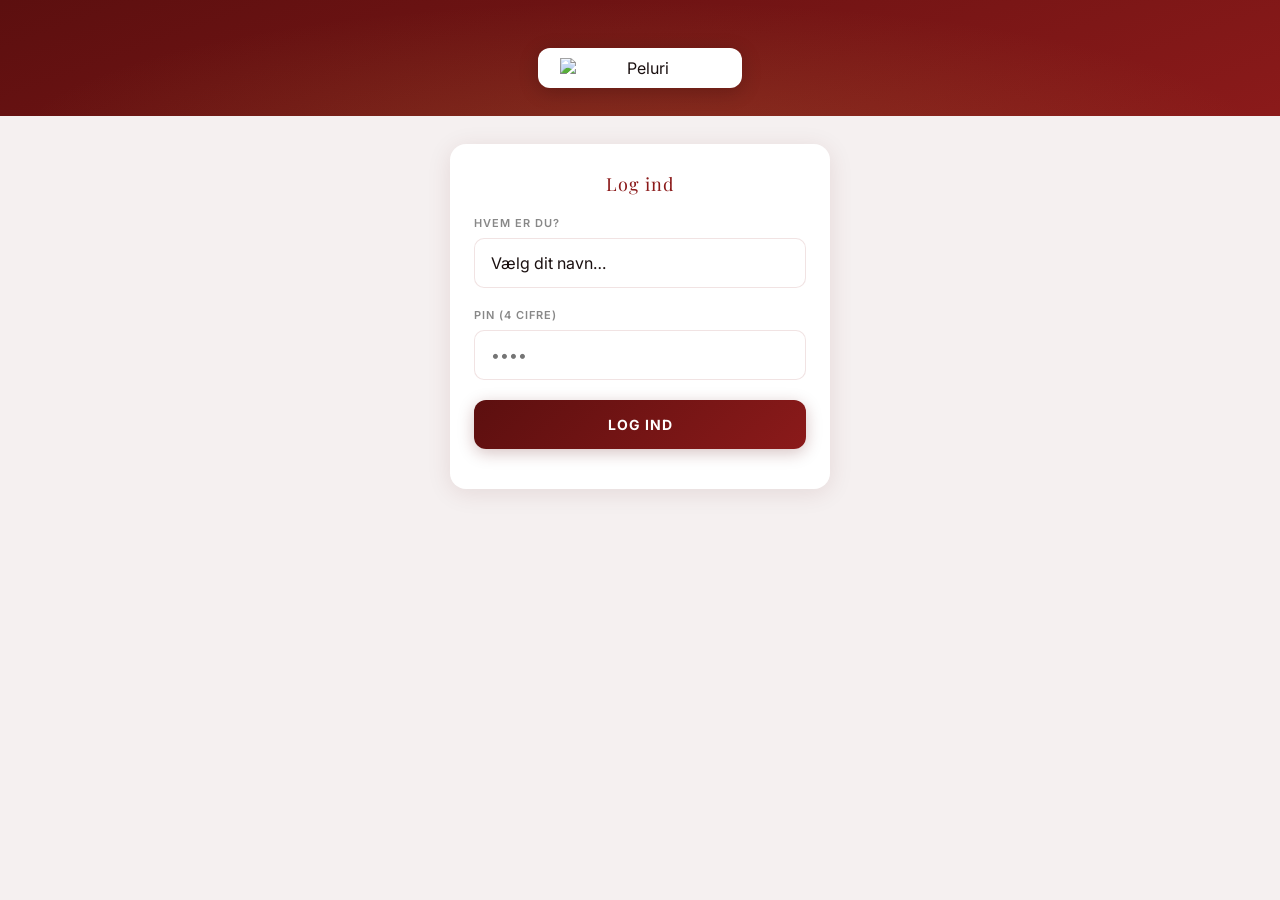
==== report.html @ 578c5aa9 "Add PWA: report page, FCM service worker, manifest, Apps Script backend" ====
<!DOCTYPE html>
<html lang="da">
<head>
  <meta charset="UTF-8">
  <meta name="viewport" content="width=device-width, initial-scale=1, viewport-fit=cover">
  <title>Peluri – Indberetning</title>
  <link rel="manifest" href="/manifest.json">
  <link rel="preconnect" href="https://fonts.googleapis.com">
  <link rel="stylesheet" href="https://fonts.googleapis.com/css2?family=Playfair+Display:wght@700;900&family=Inter:wght@400;500;600;700&display=swap">
  <meta name="theme-color" content="#8B1A1A">
  <meta name="apple-mobile-web-app-capable" content="yes">
  <meta name="apple-mobile-web-app-status-bar-style" content="black-translucent">
  <meta name="apple-mobile-web-app-title" content="Peluri">
  <link rel="apple-touch-icon" href="/logo.jpg">
  <style>
    :root {
      --red:      #8B1A1A;
      --red-deep: #5C0F0F;
      --gold:     #C9A84C;
      --bg:       #F5F0F0;
      --card:     #fff;
      --border:   rgba(139,26,26,0.12);
      --muted:    #888;
      --text:     #1A1010;
    }
    * { box-sizing: border-box; margin: 0; padding: 0; -webkit-tap-highlight-color: transparent; }

    body {
      font-family: 'Inter', sans-serif;
      background: var(--bg);
      color: var(--text);
      min-height: 100vh;
      min-height: -webkit-fill-available;
    }

    /* ── Header ── */
    .app-header {
      background: linear-gradient(160deg, var(--red-deep), var(--red));
      padding: 48px 20px 28px;
      text-align: center;
      position: relative;
    }
    .app-header::before {
      content: '';
      position: absolute;
      inset: 0;
      background: radial-gradient(ellipse at 50% 130%, rgba(201,168,76,0.18) 0%, transparent 70%);
    }
    .header-logo-wrap {
      background: #fff;
      border-radius: 12px;
      padding: 10px 22px;
      display: inline-block;
      box-shadow: 0 4px 20px rgba(0,0,0,0.2);
      position: relative;
    }
    .header-logo-wrap img { width: 160px; display: block; }
    .logout-btn {
      position: absolute;
      top: 16px; right: 16px;
      background: rgba(255,255,255,0.15);
      color: #fff;
      border: 1px solid rgba(255,255,255,0.3);
      border-radius: 20px;
      padding: 6px 14px;
      font-size: 12px;
      font-family: 'Inter', sans-serif;
      cursor: pointer;
      display: none;
    }
    .logout-btn.visible { display: block; }

    /* ── Screens ── */
    .screen { display: none; padding: 28px 20px 40px; max-width: 420px; margin: 0 auto; }
    .screen.active { display: block; animation: fadeUp 0.3s ease; }
    @keyframes fadeUp {
      from { opacity: 0; transform: translateY(12px); }
      to   { opacity: 1; transform: translateY(0); }
    }

    /* ── Cards ── */
    .card {
      background: var(--card);
      border-radius: 16px;
      padding: 28px 24px;
      box-shadow: 0 4px 24px rgba(92,15,15,0.10);
      margin-bottom: 16px;
    }

    .card-title {
      font-family: 'Playfair Display', serif;
      font-size: 18px;
      color: var(--red);
      margin-bottom: 20px;
      text-align: center;
      letter-spacing: 1px;
    }

    /* ── Form elements ── */
    label {
      display: block;
      font-size: 11px;
      font-weight: 600;
      letter-spacing: 1px;
      text-transform: uppercase;
      color: var(--muted);
      margin-bottom: 8px;
    }

    select, input[type="password"], input[type="number"] {
      width: 100%;
      padding: 14px 16px;
      border: 1.5px solid var(--border);
      border-radius: 10px;
      font-size: 16px;
      font-family: 'Inter', sans-serif;
      color: var(--text);
      background: #fff;
      margin-bottom: 20px;
      outline: none;
      transition: border-color 0.2s;
      -webkit-appearance: none;
    }
    select:focus, input:focus { border-color: var(--red); }

    /* ── Buttons ── */
    .btn {
      width: 100%;
      padding: 16px;
      border: none;
      border-radius: 12px;
      font-size: 14px;
      font-weight: 700;
      font-family: 'Inter', sans-serif;
      letter-spacing: 1px;
      text-transform: uppercase;
      cursor: pointer;
      transition: opacity 0.2s, transform 0.1s;
    }
    .btn:active { transform: scale(0.98); }
    .btn-primary {
      background: linear-gradient(135deg, var(--red-deep), var(--red));
      color: #fff;
      box-shadow: 0 4px 16px rgba(92,15,15,0.25);
      margin-bottom: 12px;
    }
    .btn-secondary {
      background: var(--bg);
      color: var(--red);
      border: 1.5px solid var(--border);
    }
    .btn:disabled { opacity: 0.5; cursor: not-allowed; }

    /* ── Week badge ── */
    .week-badge {
      background: linear-gradient(135deg, var(--red-deep), var(--red));
      color: #fff;
      border-radius: 16px;
      padding: 20px;
      text-align: center;
      margin-bottom: 16px;
      box-shadow: 0 4px 20px rgba(92,15,15,0.25);
    }
    .week-badge .week-label {
      font-size: 10px;
      font-weight: 600;
      letter-spacing: 2px;
      text-transform: uppercase;
      color: rgba(255,255,255,0.6);
      margin-bottom: 4px;
    }
    .week-badge .week-player {
      font-family: 'Playfair Display', serif;
      font-size: 22px;
      font-weight: 900;
    }
    .week-badge .week-sub {
      font-size: 12px;
      color: rgba(255,255,255,0.6);
      margin-top: 4px;
    }

    .your-week-banner {
      background: linear-gradient(90deg, rgba(201,168,76,0.15), rgba(201,168,76,0.05));
      border: 1.5px solid var(--gold);
      border-radius: 10px;
      padding: 12px 16px;
      text-align: center;
      font-size: 13px;
      font-weight: 600;
      color: #8B6914;
      margin-bottom: 20px;
    }

    .not-your-week {
      text-align: center;
      color: var(--muted);
      font-size: 14px;
      padding: 8px 0 4px;
    }

    /* ── Amount input wrapper ── */
    .amount-wrap { position: relative; margin-bottom: 20px; }
    .amount-wrap input { padding-right: 48px; font-size: 24px; font-weight: 700; text-align: center; }
    .amount-wrap .currency {
      position: absolute;
      right: 16px;
      top: 50%;
      transform: translateY(-50%);
      color: var(--muted);
      font-size: 16px;
      pointer-events: none;
    }

    /* ── Notification permission ── */
    .notif-card {
      background: linear-gradient(135deg, #1a1a2e, #16213e);
      color: #fff;
      border-radius: 16px;
      padding: 20px;
      display: flex;
      align-items: center;
      gap: 16px;
      margin-bottom: 16px;
      cursor: pointer;
    }
    .notif-icon { font-size: 28px; flex-shrink: 0; }
    .notif-text .notif-title { font-weight: 700; font-size: 14px; margin-bottom: 2px; }
    .notif-text .notif-sub   { font-size: 12px; color: rgba(255,255,255,0.6); }
    .notif-card.granted { background: linear-gradient(135deg, #1a3a1a, #1e4a1e); cursor: default; }

    /* ── Success screen ── */
    .success-icon {
      font-size: 64px;
      text-align: center;
      margin: 16px 0 8px;
      animation: pop 0.4s cubic-bezier(0.34,1.56,0.64,1);
    }
    @keyframes pop {
      from { transform: scale(0); }
      to   { transform: scale(1); }
    }
    .success-title {
      font-family: 'Playfair Display', serif;
      font-size: 22px;
      color: var(--red);
      text-align: center;
      margin-bottom: 8px;
    }
    .success-sub {
      text-align: center;
      color: var(--muted);
      font-size: 14px;
    }

    /* ── Admin ── */
    .admin-section { margin-top: 24px; }
    .admin-title {
      font-size: 11px;
      font-weight: 600;
      letter-spacing: 1.5px;
      text-transform: uppercase;
      color: var(--muted);
      margin-bottom: 12px;
    }
    .member-push-list { display: flex; flex-direction: column; gap: 8px; }
    .push-row {
      display: flex;
      align-items: center;
      justify-content: space-between;
      background: #fff;
      border: 1px solid var(--border);
      border-radius: 10px;
      padding: 12px 16px;
    }
    .push-row .push-name { font-size: 14px; font-weight: 500; }
    .push-btn {
      background: var(--red);
      color: #fff;
      border: none;
      border-radius: 8px;
      padding: 8px 14px;
      font-size: 12px;
      font-weight: 600;
      cursor: pointer;
    }

    /* ── Error ── */
    .error-msg {
      background: #FFF0F0;
      color: var(--red);
      border: 1px solid rgba(139,26,26,0.2);
      border-radius: 8px;
      padding: 12px 16px;
      font-size: 13px;
      text-align: center;
      margin-bottom: 16px;
      display: none;
    }
    .error-msg.show { display: block; }

    .divider {
      height: 1px;
      background: var(--border);
      margin: 20px 0;
    }
  </style>
</head>
<body>

<header class="app-header">
  <div class="header-logo-wrap">
    <img src="/logo.jpg" alt="Peluri">
  </div>
  <button class="logout-btn" id="logoutBtn" onclick="logout()">Log ud</button>
</header>

<!-- ── LOGIN SCREEN ── -->
<div class="screen active" id="loginScreen">
  <div class="card">
    <p class="card-title">Log ind</p>
    <div id="loginError" class="error-msg">Forkert PIN — prøv igen</div>
    <label for="memberSelect">Hvem er du?</label>
    <select id="memberSelect">
      <option value="">Vælg dit navn…</option>
      <option value="Ruhi Erdogan">Ruhi Erdogan</option>
      <option value="Alexander Hansen">Alexander Hansen</option>
      <option value="Frederick Larsen">Frederick Larsen</option>
      <option value="Martin Hojgaard">Martin Hojgaard</option>
      <option value="Lars Gonzalez">Lars Gonzalez</option>
      <option value="Sebastian Seecoomar">Sebastian Seecoomar</option>
    </select>
    <label for="pinInput">PIN (4 cifre)</label>
    <input type="password" id="pinInput" inputmode="numeric" maxlength="4" placeholder="••••">
    <button class="btn btn-primary" onclick="login()">Log ind</button>
  </div>
</div>

<!-- ── MAIN SCREEN ── -->
<div class="screen" id="mainScreen">

  <!-- Push notifications -->
  <div id="notifCard" class="notif-card" onclick="requestPushPermission()">
    <div class="notif-icon">🔔</div>
    <div class="notif-text">
      <div class="notif-title">Aktivér notifikationer</div>
      <div class="notif-sub">Få besked når det er din uge</div>
    </div>
  </div>

  <!-- Week info -->
  <div class="week-badge">
    <div class="week-label">Ugens spiller</div>
    <div class="week-player" id="weekPlayer">—</div>
    <div class="week-sub" id="weekSub"></div>
  </div>

  <!-- Your week banner -->
  <div id="yourWeekBanner" class="your-week-banner" style="display:none">
    🎯 Det er din uge — indberét dit resultat herunder
  </div>

  <!-- Report form (only shown if it's their week) -->
  <div class="card" id="reportCard" style="display:none">
    <p class="card-title">Indberét resultat</p>
    <div id="reportError" class="error-msg">Noget gik galt — prøv igen</div>
    <label>Gevinst denne uge (kr)</label>
    <div class="amount-wrap">
      <input type="number" id="amountInput" inputmode="numeric" min="0" placeholder="0">
      <span class="currency">kr</span>
    </div>
    <button class="btn btn-primary" onclick="submitReport(false)">Indberét gevinst</button>
    <button class="btn btn-secondary" onclick="submitReport(true)">Ingen gevinst (0 kr)</button>
  </div>

  <!-- Not your week -->
  <div class="card" id="notYourWeekCard" style="display:none">
    <p class="not-your-week" id="notYourWeekText"></p>
  </div>

  <!-- Admin section (only Martin) -->
  <div class="admin-section" id="adminSection" style="display:none">
    <div class="divider"></div>
    <p class="admin-title">Admin — send notis manuelt</p>
    <div class="member-push-list" id="memberPushList"></div>
  </div>

</div>

<!-- ── SUCCESS SCREEN ── -->
<div class="screen" id="successScreen">
  <div class="success-icon">🏆</div>
  <p class="success-title">Indberettet!</p>
  <p class="success-sub" id="successMsg"></p>
  <br><br>
  <button class="btn btn-secondary" onclick="backToMain()">Tilbage</button>
</div>

<script type="module">
// ── CONFIG ──────────────────────────────────────────────────────
const APPS_SCRIPT_URL = 'YOUR_APPS_SCRIPT_URL'; // Udfyldes efter Apps Script er deployet
const VAPID_KEY       = 'YOUR_VAPID_KEY';        // Udfyldes med VAPID-nøgle fra Firebase

const MEMBERS = [
  'Ruhi Erdogan', 'Alexander Hansen', 'Frederick Larsen',
  'Martin Hojgaard', 'Lars Gonzalez', 'Sebastian Seecoomar'
];
const ADMIN = 'Martin Hojgaard';

// 2026/27 sæson — rotation starter 31. august 2026
const SEASON_START = new Date('2026-08-31');
// Rotationsorden for 2026/27
const ROTATION = [
  'Ruhi Erdogan', 'Alexander Hansen', 'Frederick Larsen',
  'Martin Hojgaard', 'Lars Gonzalez', 'Sebastian Seecoomar'
];

// ── Firebase ────────────────────────────────────────────────────
import { initializeApp }          from 'https://www.gstatic.com/firebasejs/10.12.0/firebase-app.js';
import { getMessaging, getToken } from 'https://www.gstatic.com/firebasejs/10.12.0/firebase-messaging.js';

const firebaseApp = initializeApp({
  apiKey:            "AIzaSyDaoTx3CTUCpcPCp4KFKxjUgf0yiAObgnk",
  authDomain:        "peluri-e6e7c.firebaseapp.com",
  projectId:         "peluri-e6e7c",
  storageBucket:     "peluri-e6e7c.firebasestorage.app",
  messagingSenderId: "1033286913949",
  appId:             "1:1033286913949:web:62208000104d82a1a16974"
});

const messaging = getMessaging(firebaseApp);

// ── Hjælpere ────────────────────────────────────────────────────
function getWeekPlayer() {
  const now    = new Date();
  const ms     = now - SEASON_START;
  if (ms < 0) return null; // sæson ikke startet endnu
  const weeks  = Math.floor(ms / (7 * 24 * 60 * 60 * 1000));
  return ROTATION[weeks % ROTATION.length];
}

function getWeekNumber() {
  const ms = new Date() - SEASON_START;
  if (ms < 0) return 0;
  return Math.floor(ms / (7 * 24 * 60 * 60 * 1000)) + 1;
}

function formatWeekDate() {
  const now = new Date();
  const monday = new Date(now);
  monday.setDate(now.getDate() - now.getDay() + 1);
  return monday.toLocaleDateString('da-DK', { day: 'numeric', month: 'long', year: 'numeric' });
}

async function api(payload) {
  const res = await fetch(APPS_SCRIPT_URL, {
    method: 'POST',
    body: JSON.stringify(payload)
  });
  return res.json();
}

// ── State ────────────────────────────────────────────────────────
let currentMember = null;

function showScreen(id) {
  document.querySelectorAll('.screen').forEach(s => s.classList.remove('active'));
  document.getElementById(id).classList.add('active');
}

// ── Login ────────────────────────────────────────────────────────
window.login = async function() {
  const name = document.getElementById('memberSelect').value;
  const pin  = document.getElementById('pinInput').value;
  const err  = document.getElementById('loginError');
  err.classList.remove('show');

  if (!name) { err.textContent = 'Vælg dit navn'; err.classList.add('show'); return; }
  if (!pin)  { err.textContent = 'Indtast din PIN'; err.classList.add('show'); return; }

  try {
    const res = await api({ action: 'login', name, pin });
    if (!res.ok) { err.textContent = 'Forkert PIN — prøv igen'; err.classList.add('show'); return; }
    currentMember = name;
    localStorage.setItem('peluri_member', name);
    showMain();
  } catch (e) {
    err.textContent = 'Kunne ikke forbinde — prøv igen'; err.classList.add('show');
  }
};

document.getElementById('pinInput').addEventListener('keydown', e => {
  if (e.key === 'Enter') window.login();
});

// ── Logout ───────────────────────────────────────────────────────
window.logout = function() {
  currentMember = null;
  localStorage.removeItem('peluri_member');
  document.getElementById('logoutBtn').classList.remove('visible');
  showScreen('loginScreen');
};

// ── Main screen ──────────────────────────────────────────────────
function showMain() {
  document.getElementById('logoutBtn').classList.add('visible');

  const weekPlayer = getWeekPlayer();
  const isMyWeek   = weekPlayer === currentMember;
  const weekNum    = getWeekNumber();

  document.getElementById('weekPlayer').textContent = weekPlayer || 'Sæson ikke startet';
  document.getElementById('weekSub').textContent    = weekPlayer ? `Uge ${weekNum} · ${formatWeekDate()}` : '';

  document.getElementById('yourWeekBanner').style.display = isMyWeek ? 'block' : 'none';
  document.getElementById('reportCard').style.display      = isMyWeek ? 'block'  : 'none';
  document.getElementById('notYourWeekCard').style.display = isMyWeek ? 'none'   : 'block';

  if (!isMyWeek && weekPlayer) {
    document.getElementById('notYourWeekText').textContent =
      `Det er ${weekPlayer}s uge. Du kan indberette når det er din tur.`;
  }

  // Admin section
  if (currentMember === ADMIN) {
    document.getElementById('adminSection').style.display = 'block';
    const list = document.getElementById('memberPushList');
    list.innerHTML = MEMBERS.map(m => `
      <div class="push-row">
        <span class="push-name">${m}</span>
        <button class="push-btn" onclick="sendPush('${m}')">Send notis</button>
      </div>`).join('');
  }

  checkNotifStatus();
  showScreen('mainScreen');
}

// ── Push notifications ───────────────────────────────────────────
function checkNotifStatus() {
  const card = document.getElementById('notifCard');
  if (Notification.permission === 'granted') {
    card.classList.add('granted');
    card.innerHTML = '<div class="notif-icon">✅</div><div class="notif-text"><div class="notif-title">Notifikationer aktiveret</div><div class="notif-sub">Du vil få besked når det er din uge</div></div>';
    card.onclick = null;
  }
}

window.requestPushPermission = async function() {
  if (!('serviceWorker' in navigator) || !('PushManager' in window)) return;
  try {
    const reg   = await navigator.serviceWorker.ready;
    const token = await getToken(messaging, { vapidKey: VAPID_KEY, serviceWorkerRegistration: reg });
    if (token) {
      await api({ action: 'saveToken', name: currentMember, token });
      checkNotifStatus();
    }
  } catch (e) {
    console.warn('Push fejl:', e);
  }
};

// ── Report ───────────────────────────────────────────────────────
window.submitReport = async function(noWin) {
  const err = document.getElementById('reportError');
  err.classList.remove('show');
  const amount = noWin ? 0 : parseInt(document.getElementById('amountInput').value) || 0;

  try {
    const res = await api({ action: 'report', name: currentMember, amount });
    if (!res.ok) { err.classList.add('show'); return; }
    document.getElementById('successMsg').textContent =
      amount > 0
        ? `Du har indberettet ${amount.toLocaleString('da-DK')} kr gevinst. Godt spillet! 🎉`
        : 'Ingen gevinst denne uge — lykken er bedre næste gang!';
    showScreen('successScreen');
  } catch (e) {
    err.classList.add('show');
  }
};

window.backToMain = function() {
  document.getElementById('amountInput').value = '';
  showMain();
};

// ── Admin push ───────────────────────────────────────────────────
window.sendPush = async function(name) {
  try {
    await api({ action: 'sendPush', name });
    alert(`Notis sendt til ${name}`);
  } catch (e) {
    alert('Fejl: ' + e.message);
  }
};

// ── Service Worker ───────────────────────────────────────────────
if ('serviceWorker' in navigator) {
  navigator.serviceWorker.register('/firebase-messaging-sw.js', { scope: '/' });
}

// ── Auto-login ───────────────────────────────────────────────────
const saved = localStorage.getItem('peluri_member');
if (saved && MEMBERS.includes(saved)) {
  currentMember = saved;
  // Vis login igen for sikkerhed — PIN kræves hver gang
}
</script>

</body>
</html>
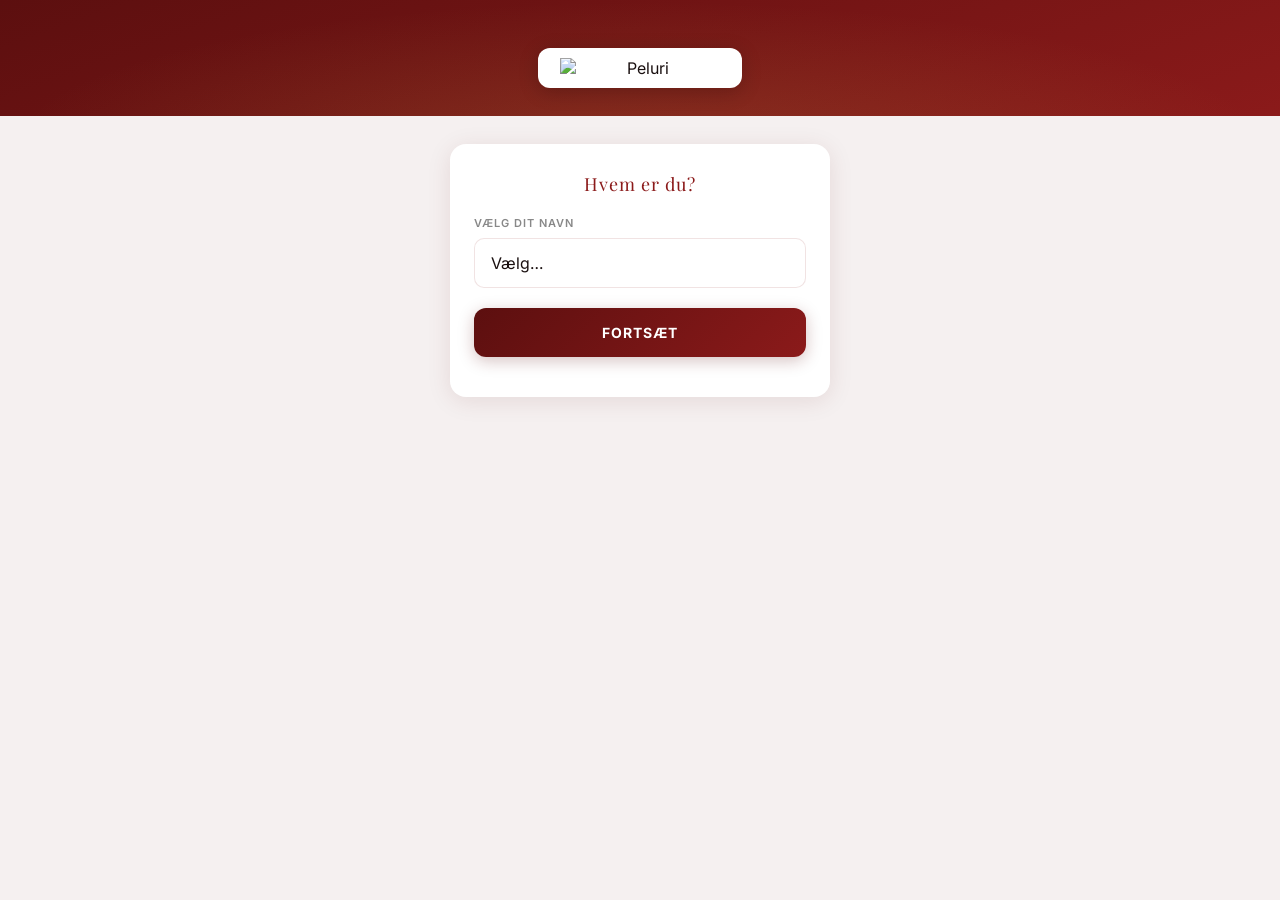
==== commit 518d73e5: "Remove PIN login - name only" ====
--- a/report.html
+++ b/report.html
@@ -318,11 +318,11 @@
 <!-- ── LOGIN SCREEN ── -->
 <div class="screen active" id="loginScreen">
   <div class="card">
-    <p class="card-title">Log ind</p>
-    <div id="loginError" class="error-msg">Forkert PIN — prøv igen</div>
-    <label for="memberSelect">Hvem er du?</label>
+    <p class="card-title">Hvem er du?</p>
+    <div id="loginError" class="error-msg">Vælg dit navn</div>
+    <label for="memberSelect">Vælg dit navn</label>
     <select id="memberSelect">
-      <option value="">Vælg dit navn…</option>
+      <option value="">Vælg…</option>
       <option value="Ruhi Erdogan">Ruhi Erdogan</option>
       <option value="Alexander Hansen">Alexander Hansen</option>
       <option value="Frederick Larsen">Frederick Larsen</option>
@@ -330,9 +330,7 @@
       <option value="Lars Gonzalez">Lars Gonzalez</option>
       <option value="Sebastian Seecoomar">Sebastian Seecoomar</option>
     </select>
-    <label for="pinInput">PIN (4 cifre)</label>
-    <input type="password" id="pinInput" inputmode="numeric" maxlength="4" placeholder="••••">
-    <button class="btn btn-primary" onclick="login()">Log ind</button>
+    <button class="btn btn-primary" onclick="login()">Fortsæt</button>
   </div>
 </div>
 
@@ -398,8 +396,8 @@
 
 <script type="module">
 // ── CONFIG ──────────────────────────────────────────────────────
-const APPS_SCRIPT_URL = 'YOUR_APPS_SCRIPT_URL'; // Udfyldes efter Apps Script er deployet
-const VAPID_KEY       = 'YOUR_VAPID_KEY';        // Udfyldes med VAPID-nøgle fra Firebase
+const APPS_SCRIPT_URL = 'https://script.google.com/macros/s/AKfycbyD-0MfWNRLfmenoHFSbACLxgGS4TrAKfwiWlhySx7dvncwSU_Z77IOYjkZ4EO_eQFnvA/exec';
+const VAPID_KEY       = 'BAoPFUf6oE1MWJCMo7OHFyU0a42aON3G4EBV5X4iXJ_O0zgvB8BLCgLEv7Rv9EPUj9hUSYqDHGNObSAUQab3h84';
 
 const MEMBERS = [
   'Ruhi Erdogan', 'Alexander Hansen', 'Frederick Larsen',
@@ -469,29 +467,15 @@
 }
 
 // ── Login ────────────────────────────────────────────────────────
-window.login = async function() {
+window.login = function() {
   const name = document.getElementById('memberSelect').value;
-  const pin  = document.getElementById('pinInput').value;
   const err  = document.getElementById('loginError');
   err.classList.remove('show');
-
-  if (!name) { err.textContent = 'Vælg dit navn'; err.classList.add('show'); return; }
-  if (!pin)  { err.textContent = 'Indtast din PIN'; err.classList.add('show'); return; }
-
-  try {
-    const res = await api({ action: 'login', name, pin });
-    if (!res.ok) { err.textContent = 'Forkert PIN — prøv igen'; err.classList.add('show'); return; }
-    currentMember = name;
-    localStorage.setItem('peluri_member', name);
-    showMain();
-  } catch (e) {
-    err.textContent = 'Kunne ikke forbinde — prøv igen'; err.classList.add('show');
-  }
+  if (!name) { err.classList.add('show'); return; }
+  currentMember = name;
+  localStorage.setItem('peluri_member', name);
+  showMain();
 };
-
-document.getElementById('pinInput').addEventListener('keydown', e => {
-  if (e.key === 'Enter') window.login();
-});
 
 // ── Logout ───────────────────────────────────────────────────────
 window.logout = function() {
